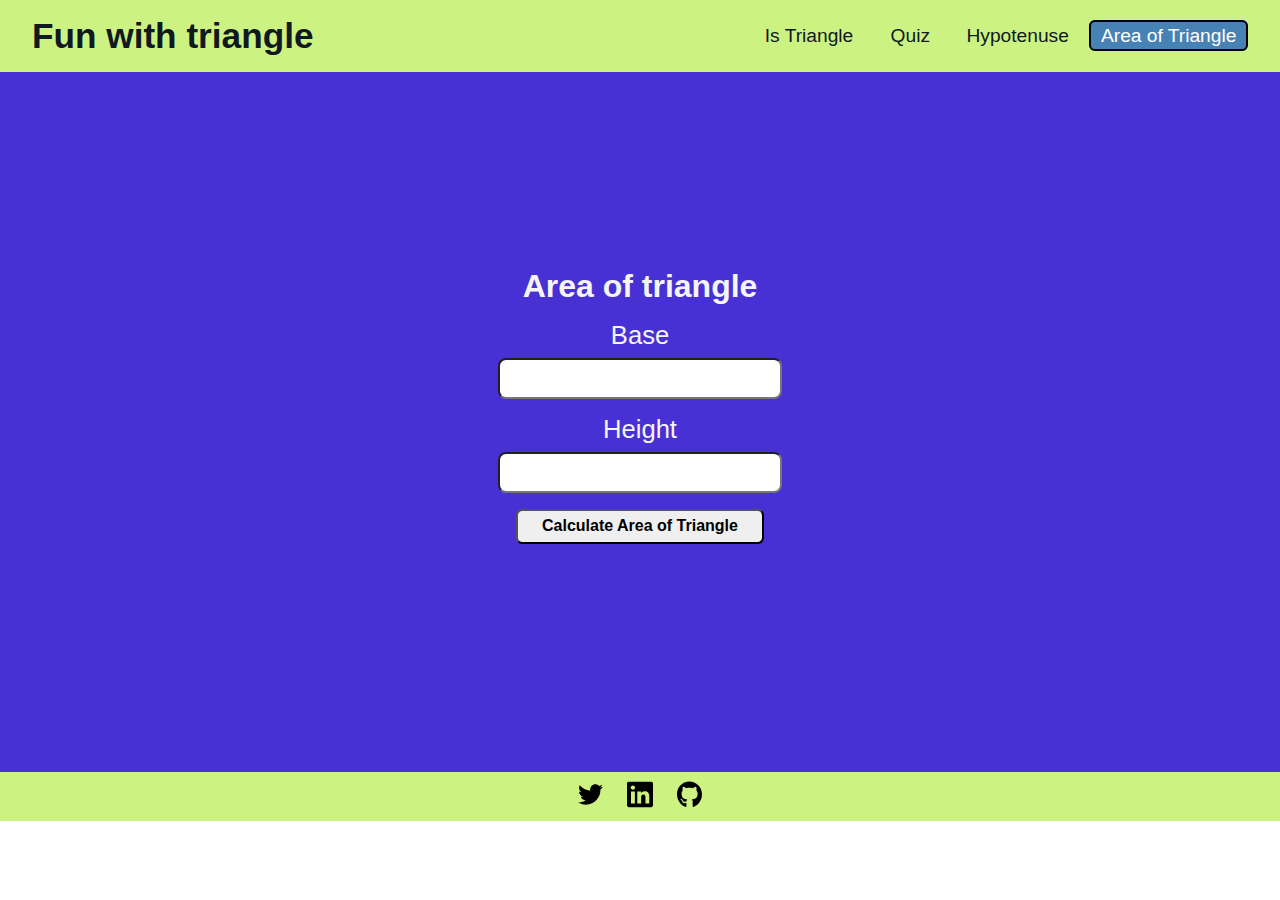
==== Area-of-triangle.html @ 31aaa555 "initial commit" ====
<!DOCTYPE html>
<html lang="en">

<head>
    <meta charset="UTF-8">
    <meta http-equiv="X-UA-Compatible" content="IE=edge">
    <meta name="viewport" content="width=device-width, initial-scale=1.0">
    <link rel="stylesheet" href="./style.css">
    <title>Area of triangle</title>
</head>

<body>

    <header>
        <h1 class="brand-name">Fun with triangle</h1>

        <nav>
            <a href="./isTriangle.html">Is Triangle </a>
            <a href="./quiz.html">Quiz</a>
            <a href="./hypotenuse.html">Hypotenuse</a>
            <a class="active" href="./Area-of-triangle.html">Area of Triangle</a>
        </nav>

    </header>

    <main id="area-main">
        <h2 class="heading">Area of triangle</h2>

        <div class="input-container">
            <label>Base</label>
            <input type="number" class="input">
        </div>

        <div class="input-container">
            <label>Height</label>
            <input type="number" class="input">
        </div>
        <button class="calculate-button" id="calculate-btn">Calculate Area of Triangle</button>
        <div class="output-div" id="output"></div>
    </main>
    <footer>
        <a href="https://twitter.com/karthikgoudrv" target="_blank"><img class="social-icons" src="./logos/twitter.svg"
                alt="twitter"></a>
        <a href="https://www.linkedin.com/in/karthikgoudrv" target="_blank"><img class="social-icons"
                src="./logos/linkedin.svg" alt="linkedin"></a>
        <a href="https://github.com/karthikgoud" target="_blank"><img class="social-icons" src="./logos/github.svg"
                alt="github"></a>
    </footer>


    <!-- script -->
    <script src="./Area-of-triangle.js"></script>
</body>

</html>
---- style.css ----
:root{
    --header-color:#CCF381;
    --main-color:#4831D4;

    --headerfont--color:#101820;

    --maintext-color:#f5f5f5;

    --button-backgroundcolor:#d3d3d3;
    --button-color:#101820;
}


body{
    text-align: center;
    display: flex; 
    flex-direction: column;
    height: 100vh;
    padding: 0;
    margin: 0;
    font-family: 'Montserrat', sans-serif;
    
}

h1,h2,h3,h4,h5,h6,p{
    padding: 0;
    margin: 0;
}

a{
    color: var(--headerfont--color);
}

.active {
    font-weight: 500;
    color: white;
    border: 2px solid black;
    padding: 0.2rem 0.6rem;
    border-radius: 6px;
    background-color: steelblue;
}


/* header */

.brand-name{
    font-size: 2.2rem;
}

header{
    background-color: var(--header-color);
    color: var(--headerfont--color);
    display: flex; 
    flex-direction: row;
    justify-content: space-between;
    align-items: center;
    padding: 1rem 2rem;
}

header h1{
    font-size: 2rem;
    margin: 0;

}

header nav a{
    padding: 0 1rem;
    text-decoration: none;
    font-size: 1.2rem;
}

/* main */

main{
    background-color: var(--main-color);
    color: var(--maintext-color);

    /* background-color: #FBEAEB; */
    display: flex;
    flex-direction: column;
    justify-content: center;
    align-items: center;
    /* height: 700px; */
    /* height: 80vh; */
}
.heading{
    font-size: 2rem;    
    padding: 1rem 0;
}

p{
    margin-bottom: 0.5rem;
    font-size: 1.2rem;
}

.input-container {
    display: flex;
    flex-direction: column;
    justify-content: center;
    align-items: center;
}

.input-container label {
    font-size: 1.6rem;
    padding-bottom: 0.5rem;
}
.input-container input {
    font-size: 1.3rem;
    padding: 0.4rem;
    margin-bottom: 1rem; ;
    border-radius: 0.5rem;
}

.check-button{
    font-size: 1rem;
    border-radius: 0.4rem;
    padding: 0.4rem 1.5rem;
    font-weight: 600;
}

.check-button:hover{
    cursor: pointer;
    background-color: var(--button-backgroundcolor);
}

.output-div{
    color: var(--maintext-color);
    font-size: 2rem;
    padding: 0.5rem 1rem;
    margin-top: 1rem;
    padding: 1rem 2rem;
}


/* footer */

footer {
    display: flex;
    align-items: center;
    justify-content: center;
    background-color: var(--header-color);
    gap: 1.5rem;
    /* margin: auto ; */
    padding: 0.5rem;
}

.social-icons{
    width: 1.6rem;
}

/* -------Quiz--------- */

.form-quiz {
    display: flex;
    flex-direction: column;
    font-size: 1.4rem;justify-content: center;
}

form p {
    padding-bottom: 0.6rem;
}

.question-container {
    padding: 1.6rem 2rem ;
}

.submit-button{
    font-size: 1rem;
    border-radius: 0.4rem;
    padding: 0.4rem 1.5rem;
    font-weight: 600;
}

.submit-button:hover{
    cursor: pointer;
    background-color: var(--button-backgroundcolor);
}

.separator {
    width: 100%;
    padding: 1.5px;
    margin: 0 auto ;
    background-color: rgba(58, 245, 114, 0.447);
    border: none;
    margin: 0.8rem 0 0.5rem 0;
}



/* hypotenous */

#hypotenuse-img{
    padding: 0.6rem 0 1rem 0;
}


.calculate-button{
    font-size: 1rem;
    border-radius: 0.4rem;
    padding: 0.4rem 1.5rem;
    font-weight: 600;
}

.calculate-button:hover{
    cursor: pointer;
    background-color: var(--button-backgroundcolor);
}

/* area of triangle */

#area-main{
    height: 700px;
}
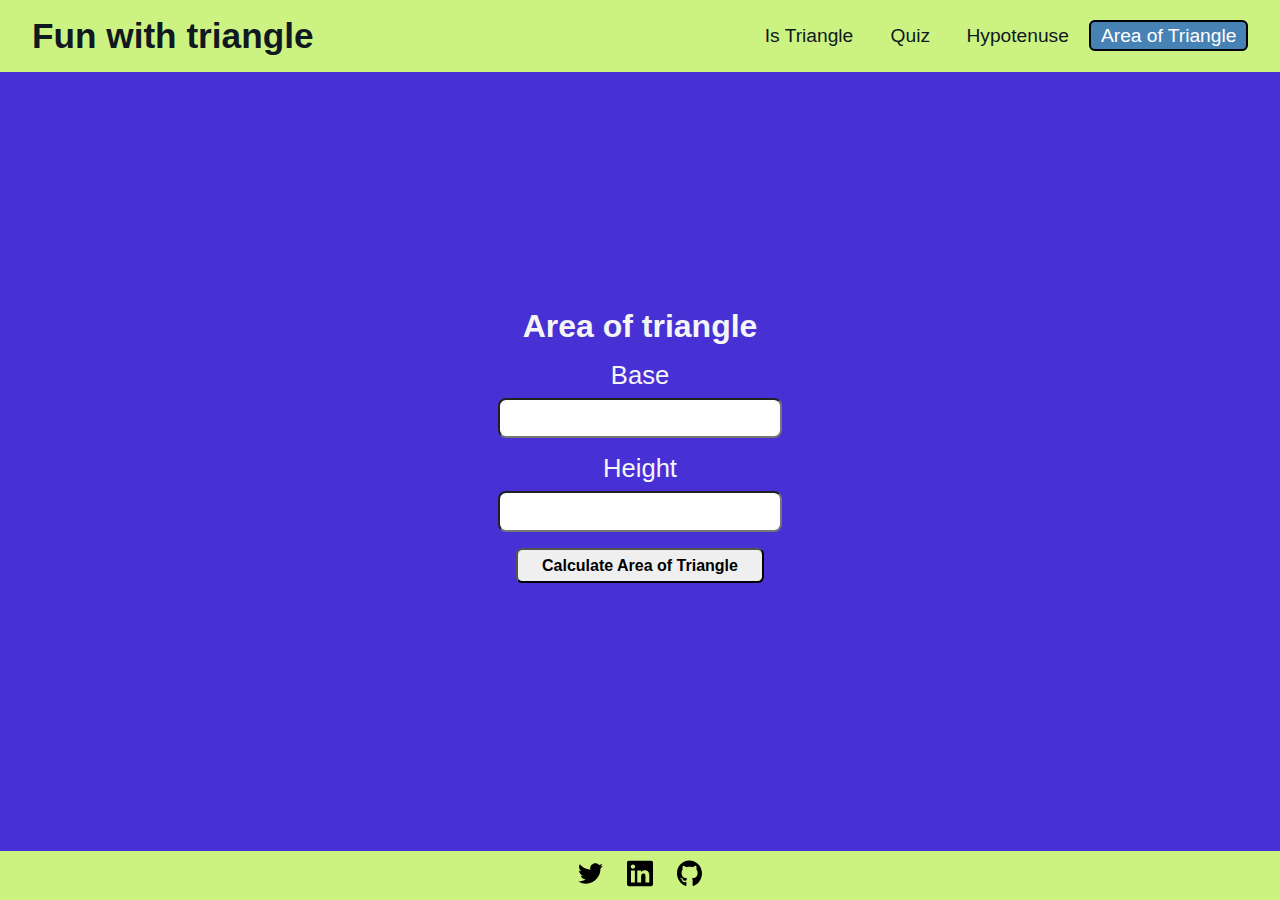
==== commit 34cb41f3: "refactor: body height" ====
--- a/Area-of-triangle.html
+++ b/Area-of-triangle.html
@@ -15,7 +15,7 @@
         <h1 class="brand-name">Fun with triangle</h1>
 
         <nav>
-            <a href="./isTriangle.html">Is Triangle </a>
+            <a href="./index.html">Is Triangle </a>
             <a href="./quiz.html">Quiz</a>
             <a href="./hypotenuse.html">Hypotenuse</a>
             <a class="active" href="./Area-of-triangle.html">Area of Triangle</a>
@@ -23,7 +23,7 @@
 
     </header>
 
-    <main id="area-main">
+    <main>
         <h2 class="heading">Area of triangle</h2>
 
         <div class="input-container">
--- a/style.css
+++ b/style.css
@@ -74,14 +74,12 @@
 main{
     background-color: var(--main-color);
     color: var(--maintext-color);
-
-    /* background-color: #FBEAEB; */
     display: flex;
     flex-direction: column;
     justify-content: center;
     align-items: center;
-    /* height: 700px; */
-    /* height: 80vh; */
+    height: 100%;
+
 }
 .heading{
     font-size: 2rem;    
@@ -131,6 +129,11 @@
     padding: 1rem 2rem;
 }
 
+.question-no{
+    color: yellow;
+    font-size: 1.5rem;
+    font-weight: bold;
+}
 
 /* footer */
 
@@ -140,52 +143,13 @@
     justify-content: center;
     background-color: var(--header-color);
     gap: 1.5rem;
-    /* margin: auto ; */
     padding: 0.5rem;
+
 }
 
 .social-icons{
     width: 1.6rem;
 }
-
-/* -------Quiz--------- */
-
-.form-quiz {
-    display: flex;
-    flex-direction: column;
-    font-size: 1.4rem;justify-content: center;
-}
-
-form p {
-    padding-bottom: 0.6rem;
-}
-
-.question-container {
-    padding: 1.6rem 2rem ;
-}
-
-.submit-button{
-    font-size: 1rem;
-    border-radius: 0.4rem;
-    padding: 0.4rem 1.5rem;
-    font-weight: 600;
-}
-
-.submit-button:hover{
-    cursor: pointer;
-    background-color: var(--button-backgroundcolor);
-}
-
-.separator {
-    width: 100%;
-    padding: 1.5px;
-    margin: 0 auto ;
-    background-color: rgba(58, 245, 114, 0.447);
-    border: none;
-    margin: 0.8rem 0 0.5rem 0;
-}
-
-
 
 /* hypotenous */
 
@@ -205,9 +169,3 @@
     cursor: pointer;
     background-color: var(--button-backgroundcolor);
 }
-
-/* area of triangle */
-
-#area-main{
-    height: 700px;
-}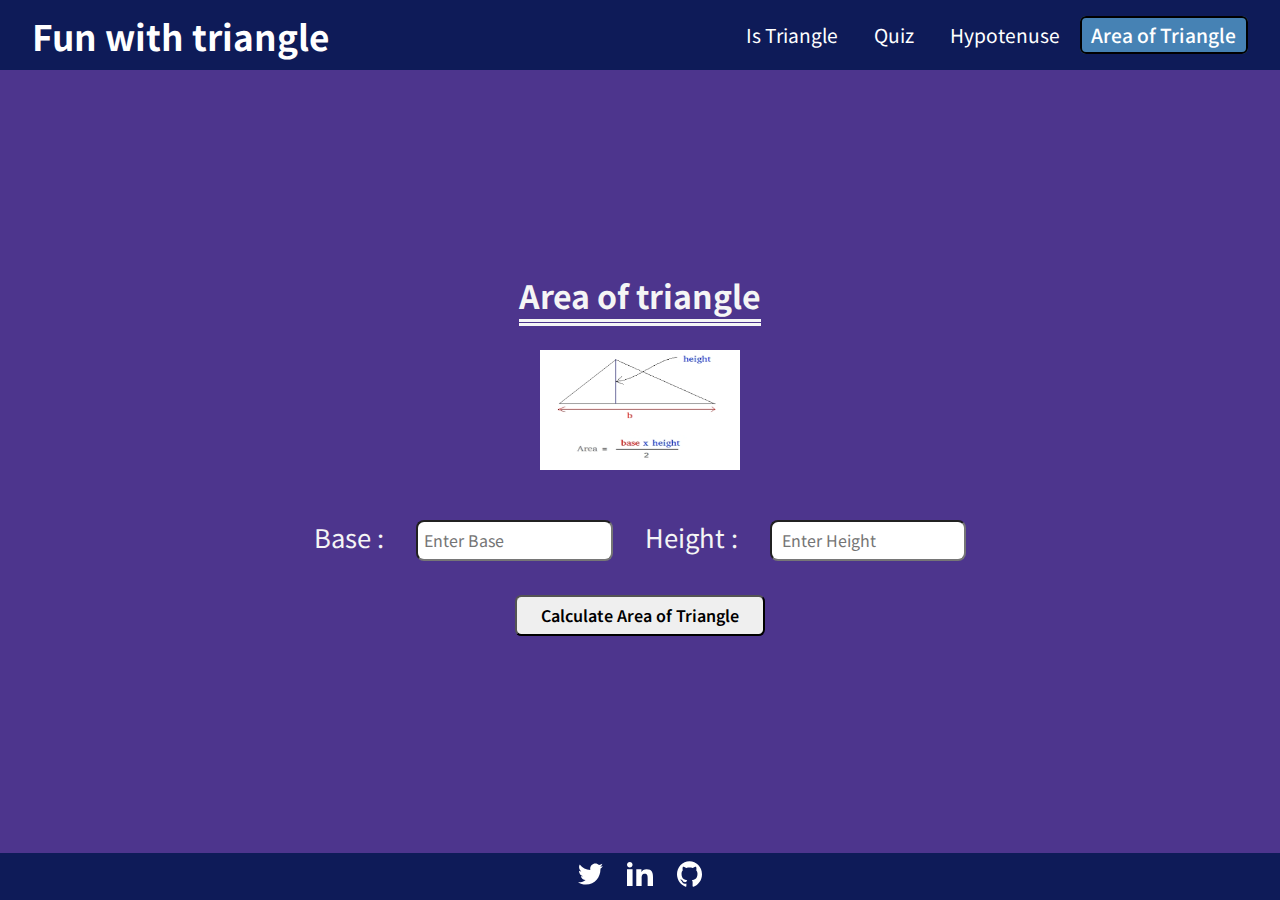
==== commit 556948a3: "refactor and style" ====
--- a/Area-of-triangle.html
+++ b/Area-of-triangle.html
@@ -26,15 +26,21 @@
     <main>
         <h2 class="heading">Area of triangle</h2>
 
+        <img id="hypotenuse-img" src="./logos/area-triangle.png" height="120px" width="200px" alt="hypotenuse details">
+
+
         <div class="input-container">
-            <label>Base</label>
-            <input type="number" class="input">
+            <label>Base :</label>
+            <input type="number" class="input" placeholder="Enter Base">
+
+            <label>Height :</label>
+            <input type="number" class="input" placeholder=" Enter Height">
         </div>
 
-        <div class="input-container">
+        <!-- <div class="input-container">
             <label>Height</label>
             <input type="number" class="input">
-        </div>
+        </div> -->
         <button class="calculate-button" id="calculate-btn">Calculate Area of Triangle</button>
         <div class="output-div" id="output"></div>
     </main>
--- a/style.css
+++ b/style.css
@@ -1,15 +1,20 @@
+@import url('https://fonts.googleapis.com/css2?family=Noto+Sans+JP:wght@300;400;500;700;900&display=swap');
+
 :root{
-    --header-color:#CCF381;
-    --main-color:#4831D4;
+    --header-color:#0e1b58;
+    --main-color:#4d358d;
 
-    --headerfont--color:#101820;
+    --headerfont--color:#fff;
 
     --maintext-color:#f5f5f5;
 
-    --button-backgroundcolor:#d3d3d3;
+    --button-backgroundcolor:#9854b7;
     --button-color:#101820;
 }
 
+*{
+    font-family: 'Noto Sans JP', sans-serif;
+}
 
 body{
     text-align: center;
@@ -54,11 +59,11 @@
     flex-direction: row;
     justify-content: space-between;
     align-items: center;
-    padding: 1rem 2rem;
+    padding: 0.6rem 2rem;
 }
 
 header h1{
-    font-size: 2rem;
+    font-size:2rem;
     margin: 0;
 
 }
@@ -79,12 +84,16 @@
     justify-content: center;
     align-items: center;
     height: 100%;
+    gap: 2rem;
 
 }
 .heading{
-    font-size: 2rem;    
-    padding: 1rem 0;
+    font-size: 2rem;
+    text-decoration: underline double;  
+    text-decoration-style: double ;
+    text-underline-offset: 0.6rem;
 }
+
 
 p{
     margin-bottom: 0.5rem;
@@ -93,9 +102,10 @@
 
 .input-container {
     display: flex;
-    flex-direction: column;
+    flex-direction: row;
     justify-content: center;
     align-items: center;
+    gap: 2rem;
 }
 
 .input-container label {
@@ -103,9 +113,9 @@
     padding-bottom: 0.5rem;
 }
 .input-container input {
-    font-size: 1.3rem;
+    font-size: 1rem;
     padding: 0.4rem;
-    margin-bottom: 1rem; ;
+    /* margin-bottom: 1rem; ; */
     border-radius: 0.5rem;
 }
 
@@ -114,19 +124,22 @@
     border-radius: 0.4rem;
     padding: 0.4rem 1.5rem;
     font-weight: 600;
+    margin-bottom: 1rem;
 }
 
 .check-button:hover{
     cursor: pointer;
     background-color: var(--button-backgroundcolor);
+    color: #fff;
+
 }
 
 .output-div{
     color: var(--maintext-color);
     font-size: 2rem;
-    padding: 0.5rem 1rem;
-    margin-top: 1rem;
-    padding: 1rem 2rem;
+    padding: 0 2rem 1rem 2rem;
+    display: none;
+    margin-bottom: 1rem;
 }
 
 .question-no{
@@ -154,7 +167,7 @@
 /* hypotenous */
 
 #hypotenuse-img{
-    padding: 0.6rem 0 1rem 0;
+    padding: 0rem 0 1rem 0;
 }
 
 
@@ -163,9 +176,11 @@
     border-radius: 0.4rem;
     padding: 0.4rem 1.5rem;
     font-weight: 600;
+    margin-bottom: 1rem;
 }
 
 .calculate-button:hover{
     cursor: pointer;
     background-color: var(--button-backgroundcolor);
+    color: #fff;
 }
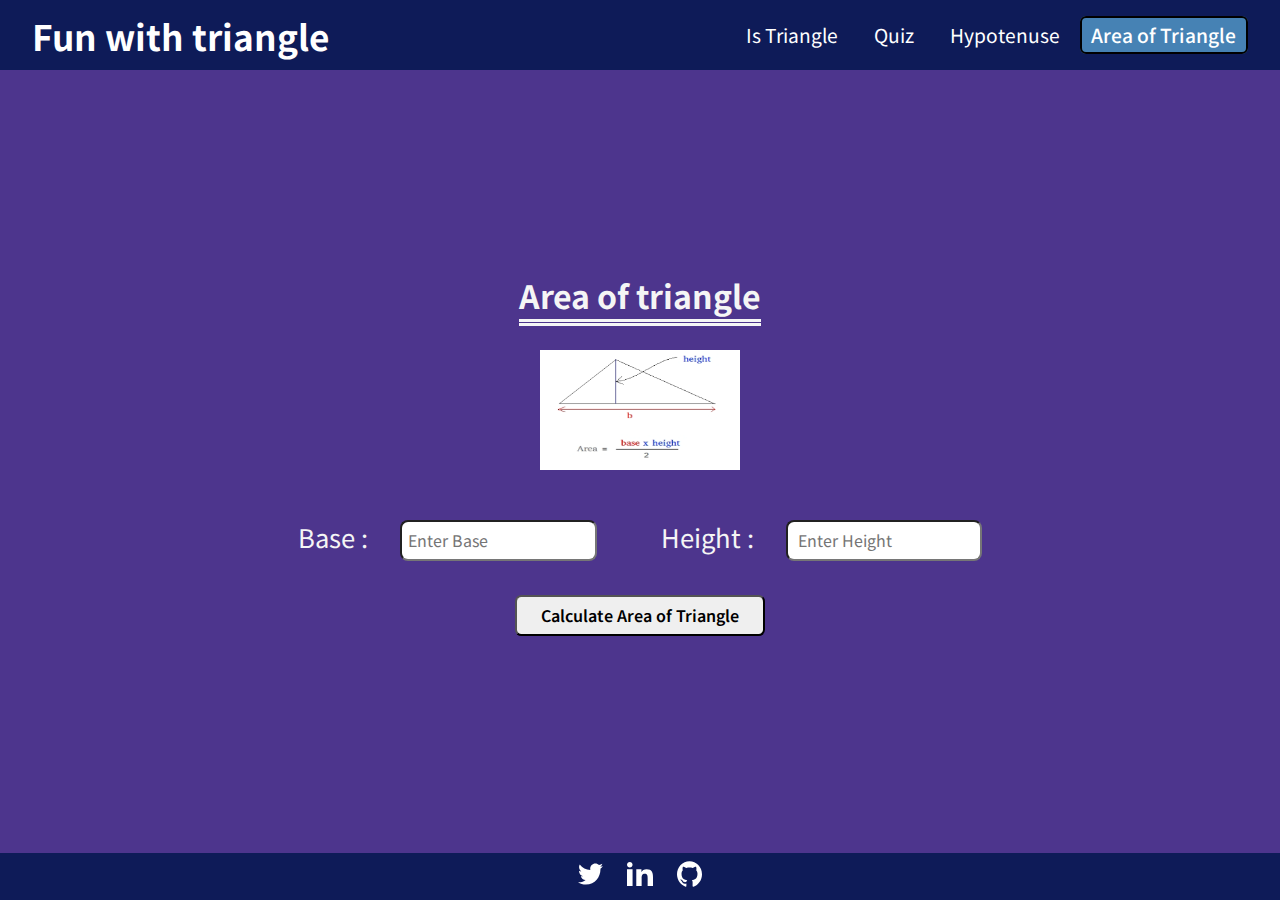
==== commit 1702907b: "feat: added divider" ====
--- a/Area-of-triangle.html
+++ b/Area-of-triangle.html
@@ -33,14 +33,13 @@
             <label>Base :</label>
             <input type="number" class="input" placeholder="Enter Base">
 
+            <span id="divider"></span>
+
             <label>Height :</label>
             <input type="number" class="input" placeholder=" Enter Height">
         </div>
 
-        <!-- <div class="input-container">
-            <label>Height</label>
-            <input type="number" class="input">
-        </div> -->
+
         <button class="calculate-button" id="calculate-btn">Calculate Area of Triangle</button>
         <div class="output-div" id="output"></div>
     </main>
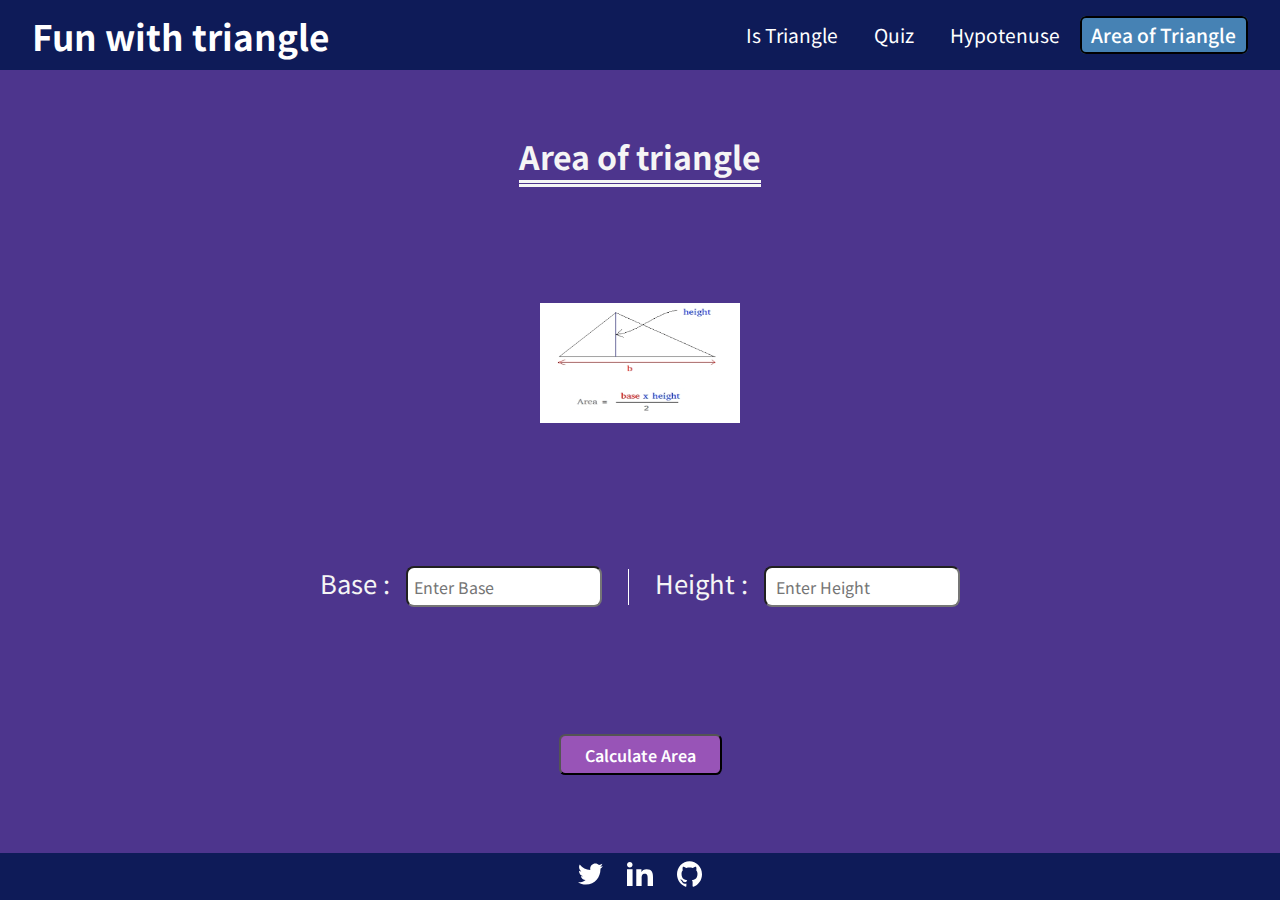
==== commit 6d2af3ea: "style: input width reduced in 425px" ====
--- a/Area-of-triangle.html
+++ b/Area-of-triangle.html
@@ -40,7 +40,7 @@
         </div>
 
 
-        <button class="calculate-button" id="calculate-btn">Calculate Area of Triangle</button>
+        <button class="calculate-button" id="calculate-btn">Calculate Area</button>
         <div class="output-div" id="output"></div>
     </main>
     <footer>
--- a/style.css
+++ b/style.css
@@ -9,6 +9,7 @@
     --maintext-color:#f5f5f5;
 
     --button-backgroundcolor:#9854b7;
+    --button-backgroundcolor-hover:#cba9db;
     --button-color:#101820;
 }
 
@@ -81,10 +82,9 @@
     color: var(--maintext-color);
     display: flex;
     flex-direction: column;
-    justify-content: center;
+    justify-content: space-around;
     align-items: center;
     height: 100%;
-    gap: 2rem;
 
 }
 .heading{
@@ -105,7 +105,7 @@
     flex-direction: row;
     justify-content: center;
     align-items: center;
-    gap: 2rem;
+    gap: 1rem;
 }
 
 .input-container label {
@@ -115,8 +115,13 @@
 .input-container input {
     font-size: 1rem;
     padding: 0.4rem;
-    /* margin-bottom: 1rem; ; */
     border-radius: 0.5rem;
+}
+
+#divider{
+    border-left: 1px solid white;
+    height: 80%;
+    margin: 0 0.6rem;
 }
 
 .check-button{
@@ -125,12 +130,16 @@
     padding: 0.4rem 1.5rem;
     font-weight: 600;
     margin-bottom: 1rem;
+    background-color: var(--button-backgroundcolor);
+    color: #fff;
+
+
 }
 
 .check-button:hover{
     cursor: pointer;
-    background-color: var(--button-backgroundcolor);
-    color: #fff;
+    background-color: var(--button-backgroundcolor-hover);
+    color: black;
 
 }
 
@@ -177,10 +186,96 @@
     padding: 0.4rem 1.5rem;
     font-weight: 600;
     margin-bottom: 1rem;
+    background-color: var(--button-backgroundcolor);
+    color: white;
+
 }
 
 .calculate-button:hover{
     cursor: pointer;
-    background-color: var(--button-backgroundcolor);
-    color: #fff;
-}
+    background-color: var(--button-backgroundcolor-hover);
+    color: black;
+}
+
+/* media queries */
+
+@media (max-width:426px){
+
+    .active{
+        padding: 0.2rem 0.4rem;
+    }
+
+    header{
+        color: red;
+        display: flex; 
+        flex-direction: column;
+    }
+
+    .brand-name{
+        font-size: 1.8rem;
+        margin-bottom: 1rem;
+    }
+
+    header nav{
+        display: flex;
+        align-items: center;
+    }
+
+    header nav a{
+        padding: 0 0.4rem;
+        text-decoration: none;
+        font-size: 0.8rem;
+    }
+
+    .heading{
+        font-size: 1.4rem;
+    }
+
+    main{
+    justify-content: center;
+    gap: 0.4rem;
+
+    }
+
+    main p{
+        font-size: 0.9rem;
+        margin-top: 0.5rem;
+    }
+
+    .input-container {
+        display: flex;
+        flex-direction: column;
+        gap: 0.4rem;
+    }
+    
+    .input-container label {
+        font-size: 1.3rem;
+        padding-bottom: 0;
+    }
+
+    .input-container input {
+        font-size: 0.8rem;
+        width: 60%;
+    }
+
+    .check-button{
+        font-size: 0.8rem;
+    }
+
+    .calculate-button{
+        width: 40%;
+        font-size: 0.8rem;
+        padding: 0.4rem 0.6rem;
+        margin-bottom: 1rem;
+    }
+
+    .output-div{
+        font-size: 1rem;
+    }
+
+    #hypotenuse-img{
+        padding: 1rem 0 0 0;
+        height: 8rem;
+    }
+
+}